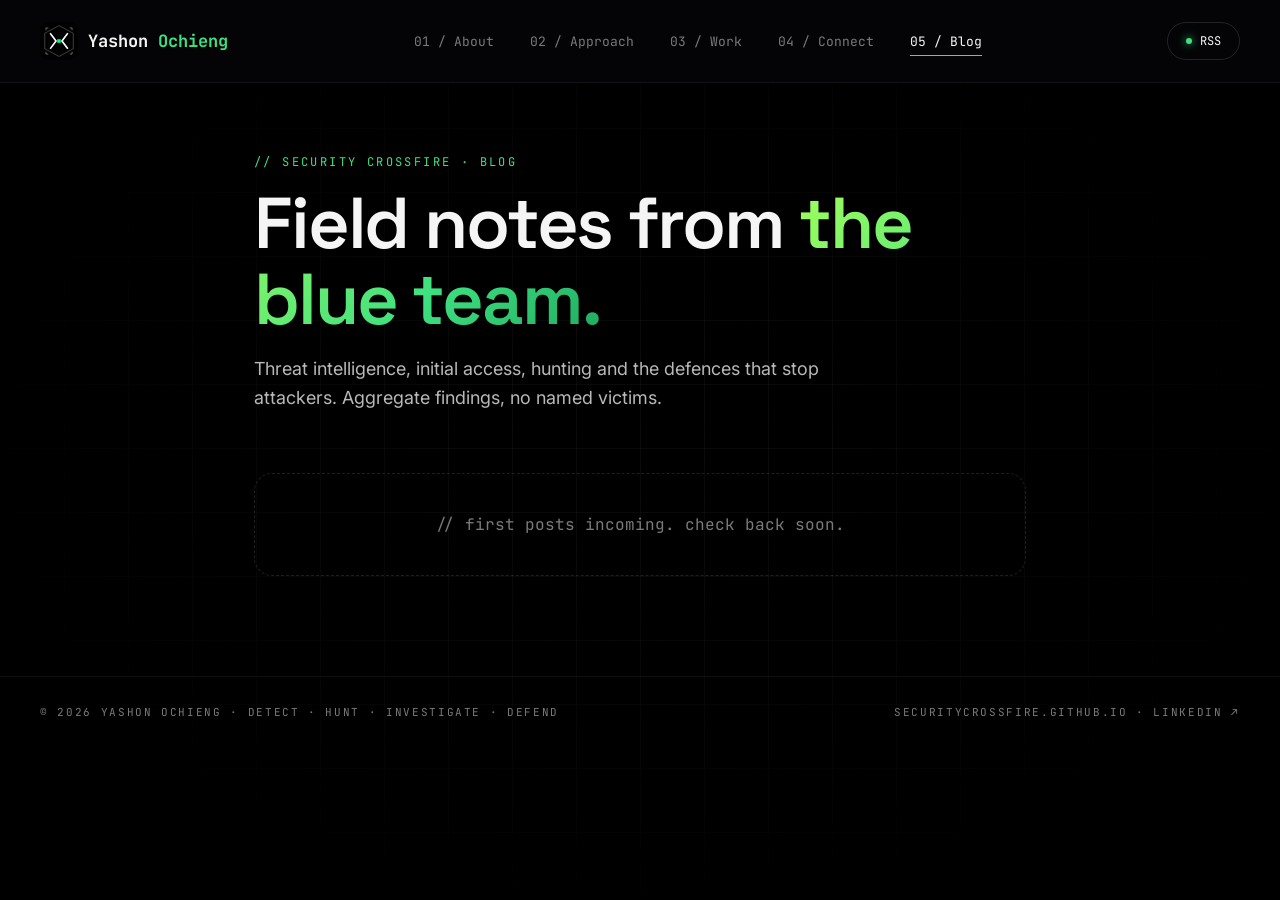
==== blog/index.html @ 3821940d "Add blog section and nav link Adds a Blog link to the nav and contact section, plus the initial /blo" ====
<!DOCTYPE html>
<html lang="en">
<head>
<meta charset="UTF-8" />
<meta name="viewport" content="width=device-width, initial-scale=1.0" />
<title>Blog | Security Crossfire Blog</title>
<meta name="description" content="Threat intelligence, threat hunting and defence notes by Yashon Ochieng." />

<link rel="canonical" href="https://securitycrossfire.github.io/blog/" />
<meta property="og:title" content="Blog" />
<meta property="og:description" content="Threat intelligence, threat hunting and defence notes by Yashon Ochieng." />
<meta property="og:type" content="website" />
<link rel="preconnect" href="https://fonts.googleapis.com">
<link rel="preconnect" href="https://fonts.gstatic.com" crossorigin>
<link href="https://fonts.googleapis.com/css2?family=Inter:wght@300;400;500;600;700;800&family=JetBrains+Mono:wght@400;500;600;700&family=Space+Grotesk:wght@400;500;600;700&display=swap" rel="stylesheet">
<link rel="icon" type="image/svg+xml" href="/blog/assets/logo-mark.svg">
<link rel="stylesheet" href="/blog/assets/blog.css">
<link rel="alternate" type="application/atom+xml" title="Security Crossfire Blog" href="/blog/feed.xml">
</head>
<body>
<div class="grid-bg"></div>
<div class="noise"></div>



<nav class="nav">
  <a href="https://securitycrossfire.github.io/" class="nav-logo">
    <img src="/blog/assets/logo-mark.svg" alt="Yashon Ochieng" style="width:38px;height:38px">
    <span class="mono" style="font-weight:700;font-size:17px">Yashon <span class="green">Ochieng</span></span>
  </a>
  <div class="nav-links">
    <a href="https://securitycrossfire.github.io/#about">01 / About</a>
    <a href="https://securitycrossfire.github.io/#stack">02 / Approach</a>
    <a href="https://securitycrossfire.github.io/#work">03 / Work</a>
    <a href="https://securitycrossfire.github.io/#contact">04 / Connect</a>
    <a href="/blog/" class="active">05 / Blog</a>
  </div>
  <a href="/blog/feed.xml" class="nav-cta"><span class="dot"></span>RSS</a>
</nav>

<main class="wrap">
<header class="blog-head">
  <span class="eyebrow mono">// security crossfire · blog</span>
  <h1>Field notes from <em>the blue team.</em></h1>
  <p>Threat intelligence, initial access, hunting and the defences that stop attackers. Aggregate findings, no named victims.</p>
</header>


<div class="empty mono">// first posts incoming. check back soon.</div>


</main>

<footer>
  <div class="foot-bottom">
    <div>© 2026 YASHON OCHIENG · DETECT · HUNT · INVESTIGATE · DEFEND</div>
    <div><a href="https://securitycrossfire.github.io/">SECURITYCROSSFIRE.GITHUB.IO</a> · <a href="https://www.linkedin.com/in/yashon-ochieng-0872361b3/" target="_blank" rel="noopener">LINKEDIN ↗</a></div>
  </div>
</footer>
</body>
</html>
---- blog/assets/blog.css ----
/* Security Crossfire blog – mirrors the palette, type and chrome of securitycrossfire.github.io */
:root{
  --bg:#000;--bg-2:#070707;--ink:#f5f5f5;--muted:#7a7a7a;--soft:#b8b8b8;
  --line:rgba(255,255,255,.06);--line-2:rgba(255,255,255,.12);
  --green:#3ee07f;--green-dim:rgba(62,224,127,.18);
  --grad-green:linear-gradient(135deg,#a4ff5c 0%,#3ee07f 60%,#1ea960 100%);
  --amber:#ffb547;
}
*{box-sizing:border-box}
html,body{margin:0;padding:0;background:var(--bg);color:var(--ink);font-family:'Inter',system-ui,sans-serif;-webkit-font-smoothing:antialiased;overflow-x:hidden}
a{color:inherit;text-decoration:none}
::selection{background:var(--green);color:#000}
.mono{font-family:'JetBrains Mono',monospace}
.green{color:var(--green)}

.noise{position:fixed;inset:0;pointer-events:none;z-index:1;opacity:.05;mix-blend-mode:overlay;
  background-image:url("data:image/svg+xml;utf8,<svg xmlns='http://www.w3.org/2000/svg' width='220' height='220'><filter id='n'><feTurbulence type='fractalNoise' baseFrequency='0.9' numOctaves='2'/></filter><rect width='100%25' height='100%25' filter='url(%23n)' opacity='0.8'/></svg>")}
.grid-bg{position:fixed;inset:0;pointer-events:none;z-index:0;
  background-image:linear-gradient(var(--line) 1px,transparent 1px),linear-gradient(90deg,var(--line) 1px,transparent 1px);
  background-size:64px 64px;mask-image:radial-gradient(ellipse at center,#000 20%,transparent 75%);opacity:.6}

/* staging */
.staging-banner{position:fixed;top:0;left:0;right:0;z-index:200;height:28px;display:flex;align-items:center;justify-content:center;
  background:var(--amber);color:#000;font:700 11px/1 'JetBrains Mono',monospace;letter-spacing:.25em}
.nav.has-banner{top:28px}
.badge-draft{display:inline-block;padding:3px 8px;border:1px solid var(--amber);color:var(--amber);border-radius:999px;font:600 10px/1.2 'JetBrains Mono',monospace;letter-spacing:.15em}

/* nav */
.nav{position:fixed;top:0;left:0;right:0;z-index:100;padding:22px 40px;display:flex;justify-content:space-between;align-items:center;backdrop-filter:blur(14px);background:rgba(7,7,10,.6);border-bottom:1px solid var(--line)}
.nav-logo{display:flex;align-items:center;gap:10px}
.nav-links{display:flex;gap:36px;font:13px 'JetBrains Mono',monospace;color:var(--muted)}
.nav-links a{position:relative;transition:color .25s}
.nav-links a:hover,.nav-links a.active{color:var(--ink)}
.nav-links a::after{content:"";position:absolute;left:0;bottom:-6px;width:0;height:1px;background:var(--green);transition:width .3s}
.nav-links a:hover::after,.nav-links a.active::after{width:100%}
.nav-cta{padding:10px 18px;border:1px solid var(--line-2);border-radius:999px;font:12px 'JetBrains Mono',monospace;display:flex;align-items:center;gap:8px;transition:all .3s}
.nav-cta:hover{background:var(--green);color:#000;border-color:var(--green)}
.nav-cta .dot{width:6px;height:6px;border-radius:50%;background:var(--green);box-shadow:0 0 8px var(--green)}
@media(max-width:768px){.nav{padding:16px 20px}.nav-links{display:none}}

/* layout */
.wrap{position:relative;z-index:2;max-width:820px;margin:0 auto;padding:150px 24px 100px}
.eyebrow{font-size:12px;letter-spacing:.2em;color:var(--green);text-transform:uppercase}
.blog-head h1,.post-head h1{font-family:'Space Grotesk',sans-serif;font-weight:600;letter-spacing:-.03em;line-height:1.05;margin:16px 0}
.blog-head h1{font-size:clamp(40px,7vw,72px)}
.blog-head h1 em,.prose h2 em{font-style:normal;background:var(--grad-green);-webkit-background-clip:text;background-clip:text;color:transparent}
.blog-head p{color:var(--soft);font-size:18px;line-height:1.6;max-width:620px}

.post-list{list-style:none;padding:0;margin:60px 0 0;display:grid;gap:18px}
.post-card{display:block;padding:28px;border:1px solid var(--line-2);border-radius:18px;background:rgba(10,10,10,.7);transition:border-color .3s,transform .3s}
.post-card:hover{border-color:var(--green);transform:translateY(-2px)}
.post-card h2{font:600 26px/1.2 'Space Grotesk',sans-serif;margin:10px 0 8px;letter-spacing:-.02em}
.post-card p{color:var(--soft);margin:0 0 14px;line-height:1.6}
.post-card .read{font-size:12px;color:var(--green)}
.meta{display:flex;flex-wrap:wrap;gap:10px;align-items:center;font-size:12px;color:var(--muted);letter-spacing:.05em}
.empty{margin-top:60px;padding:40px;border:1px dashed var(--line-2);border-radius:18px;color:var(--muted);text-align:center}

/* post */
.back{font-size:12px;color:var(--muted)}
.back:hover{color:var(--green)}
.post-head{margin:28px 0 40px;padding-bottom:32px;border-bottom:1px solid var(--line-2)}
.post-head h1{font-size:clamp(34px,5.5vw,56px)}
.lede{font-size:19px;color:var(--soft);line-height:1.6;margin:0}
.tags{display:flex;flex-wrap:wrap;gap:8px;margin-top:18px}
.tag{font:12px 'JetBrains Mono',monospace;color:var(--green);background:var(--green-dim);padding:4px 10px;border-radius:999px}

.prose{font-size:17px;line-height:1.8;color:#e4e4e4}
.prose h2{font:600 30px/1.2 'Space Grotesk',sans-serif;letter-spacing:-.02em;margin:56px 0 16px;color:var(--ink)}
.prose h3{font:600 22px/1.3 'Space Grotesk',sans-serif;margin:40px 0 12px}
.prose a{color:var(--green);border-bottom:1px solid var(--green-dim)}
.prose a:hover{border-color:var(--green)}
.prose strong{color:#fff}
.prose blockquote{margin:28px 0;padding:6px 22px;border-left:2px solid var(--green);color:var(--soft)}
.prose code{font:14px 'JetBrains Mono',monospace;background:#111;border:1px solid var(--line-2);border-radius:6px;padding:2px 6px}
.prose pre{background:#0a0a0a;border:1px solid var(--line-2);border-radius:14px;padding:20px;overflow-x:auto}
.prose pre code{background:none;border:0;padding:0;font-size:13.5px;line-height:1.7}
.prose table{width:100%;border-collapse:collapse;margin:28px 0;font-size:15px;display:block;overflow-x:auto}
.prose th,.prose td{padding:10px 14px;border-bottom:1px solid var(--line-2);text-align:left}
.prose th{font:600 12px 'JetBrains Mono',monospace;letter-spacing:.1em;text-transform:uppercase;color:var(--muted)}
.prose img{max-width:100%;border-radius:14px;border:1px solid var(--line-2)}
.prose hr{border:0;border-top:1px solid var(--line-2);margin:48px 0}

/* footer */
footer{position:relative;z-index:2;border-top:1px solid var(--line);padding:28px 40px}
.foot-bottom{display:flex;flex-wrap:wrap;gap:12px;justify-content:space-between;font:11px 'JetBrains Mono',monospace;letter-spacing:.15em;color:var(--muted)}
.foot-bottom a:hover{color:var(--green)}
@media(max-width:768px){.wrap{padding-top:120px}footer{padding:24px 20px}}
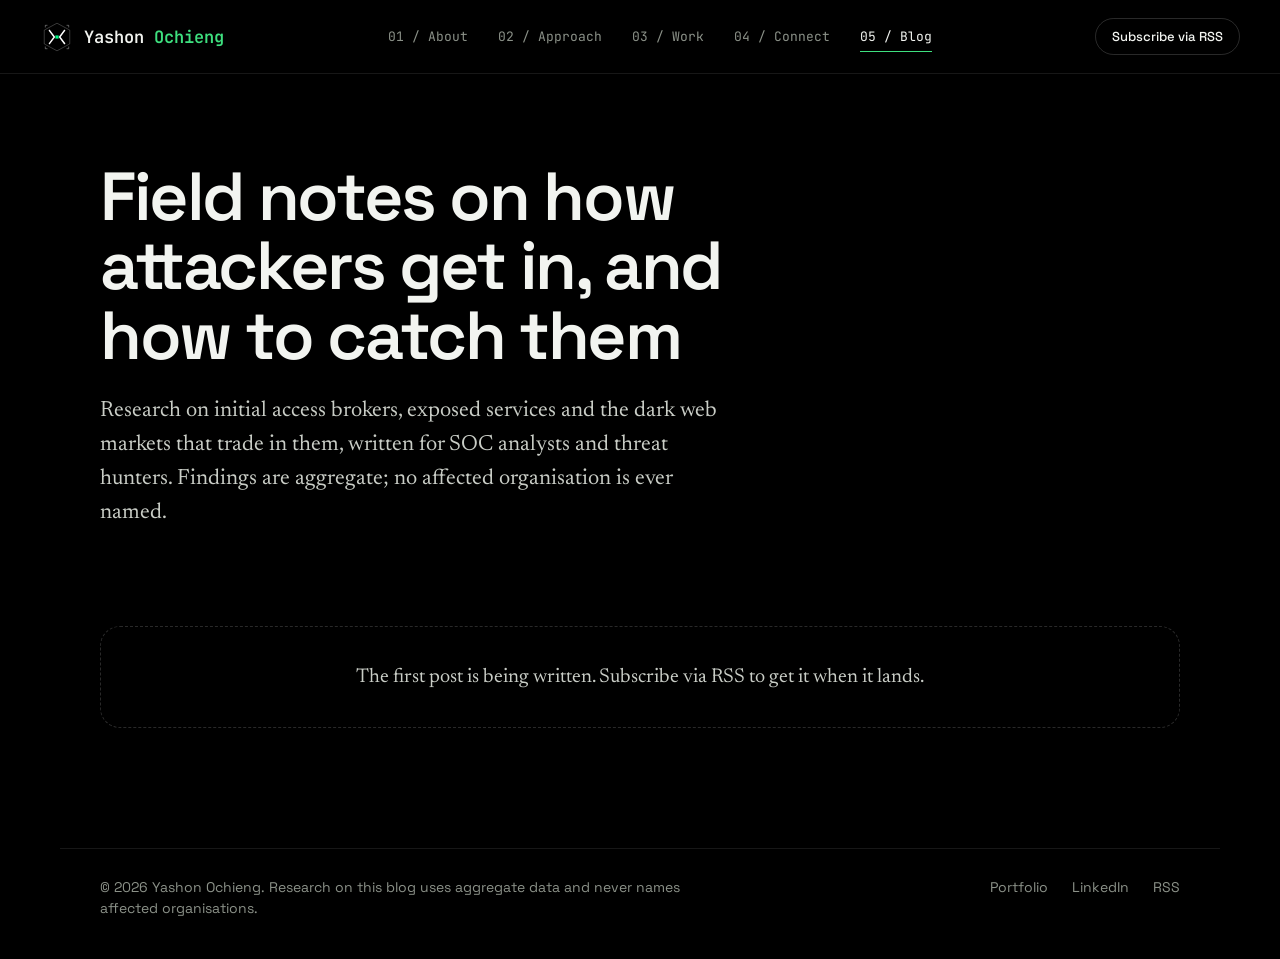
==== commit 8825394a: "Update /blog to redesigned layout Co-Authored-By: Claude Opus 5.5 <noreply@anthropic.com> Claude-Ses" ====
--- a/blog/index.html
+++ b/blog/index.html
@@ -3,59 +3,56 @@
 <head>
 <meta charset="UTF-8" />
 <meta name="viewport" content="width=device-width, initial-scale=1.0" />
-<title>Blog | Security Crossfire Blog</title>
-<meta name="description" content="Threat intelligence, threat hunting and defence notes by Yashon Ochieng." />
+<title>Security Crossfire</title>
+<meta name="description" content="Field notes on initial access, threat intelligence and detection by Yashon Ochieng." />
 
 <link rel="canonical" href="https://securitycrossfire.github.io/blog/" />
-<meta property="og:title" content="Blog" />
-<meta property="og:description" content="Threat intelligence, threat hunting and defence notes by Yashon Ochieng." />
+<meta property="og:site_name" content="Security Crossfire" />
+<meta property="og:title" content="Field notes on initial access and threat intelligence" />
+<meta property="og:description" content="Field notes on initial access, threat intelligence and detection by Yashon Ochieng." />
 <meta property="og:type" content="website" />
-<link rel="preconnect" href="https://fonts.googleapis.com">
-<link rel="preconnect" href="https://fonts.gstatic.com" crossorigin>
-<link href="https://fonts.googleapis.com/css2?family=Inter:wght@300;400;500;600;700;800&family=JetBrains+Mono:wght@400;500;600;700&family=Space+Grotesk:wght@400;500;600;700&display=swap" rel="stylesheet">
+<meta name="theme-color" content="#000000" />
+<link rel="preload" href="/blog/assets/fonts/newsreader-latin-opsz-normal.woff2" as="font" type="font/woff2" crossorigin>
+<link rel="preload" href="/blog/assets/fonts/space-grotesk-latin-wght-normal.woff2" as="font" type="font/woff2" crossorigin>
 <link rel="icon" type="image/svg+xml" href="/blog/assets/logo-mark.svg">
 <link rel="stylesheet" href="/blog/assets/blog.css">
-<link rel="alternate" type="application/atom+xml" title="Security Crossfire Blog" href="/blog/feed.xml">
+<link rel="alternate" type="application/atom+xml" title="Security Crossfire" href="/blog/feed.xml">
+<script src="/blog/assets/blog.js" defer></script>
 </head>
-<body>
-<div class="grid-bg"></div>
-<div class="noise"></div>
+<body class="is-index">
+<a class="skip" href="#main">Skip to content</a>
 
 
-
-<nav class="nav">
+<header class="nav">
   <a href="https://securitycrossfire.github.io/" class="nav-logo">
-    <img src="/blog/assets/logo-mark.svg" alt="Yashon Ochieng" style="width:38px;height:38px">
-    <span class="mono" style="font-weight:700;font-size:17px">Yashon <span class="green">Ochieng</span></span>
+    <img src="/blog/assets/logo-mark.svg" alt="" width="34" height="34">
+    <span>Yashon <span class="green">Ochieng</span></span>
   </a>
-  <div class="nav-links">
+  <nav class="nav-links" aria-label="Site">
     <a href="https://securitycrossfire.github.io/#about">01 / About</a>
     <a href="https://securitycrossfire.github.io/#stack">02 / Approach</a>
     <a href="https://securitycrossfire.github.io/#work">03 / Work</a>
     <a href="https://securitycrossfire.github.io/#contact">04 / Connect</a>
-    <a href="/blog/" class="active">05 / Blog</a>
-  </div>
-  <a href="/blog/feed.xml" class="nav-cta"><span class="dot"></span>RSS</a>
-</nav>
-
-<main class="wrap">
-<header class="blog-head">
-  <span class="eyebrow mono">// security crossfire · blog</span>
-  <h1>Field notes from <em>the blue team.</em></h1>
-  <p>Threat intelligence, initial access, hunting and the defences that stop attackers. Aggregate findings, no named victims.</p>
+    <a href="/blog/" aria-current="page">05 / Blog</a>
+  </nav>
+  <a href="/blog/feed.xml" class="nav-cta">Subscribe via RSS</a>
 </header>
 
+<main id="main">
+<section class="intro">
+  <h1>Field notes on how attackers get in, and how to catch them</h1>
+  <p>Research on initial access brokers, exposed services and the dark web markets that trade in them, written for SOC analysts and threat hunters. Findings are aggregate; no affected organisation is ever named.</p>
+</section>
 
-<div class="empty mono">// first posts incoming. check back soon.</div>
+
+<p class="empty">The first post is being written. Subscribe via RSS to get it when it lands.</p>
 
 
 </main>
 
-<footer>
-  <div class="foot-bottom">
-    <div>© 2026 YASHON OCHIENG · DETECT · HUNT · INVESTIGATE · DEFEND</div>
-    <div><a href="https://securitycrossfire.github.io/">SECURITYCROSSFIRE.GITHUB.IO</a> · <a href="https://www.linkedin.com/in/yashon-ochieng-0872361b3/" target="_blank" rel="noopener">LINKEDIN ↗</a></div>
-  </div>
+<footer class="foot">
+  <p>© 2026 Yashon Ochieng. Research on this blog uses aggregate data and never names affected organisations.</p>
+  <p><a href="https://securitycrossfire.github.io/">Portfolio</a> <a href="https://www.linkedin.com/in/yashon-ochieng-0872361b3/" rel="noopener">LinkedIn</a> <a href="/blog/feed.xml">RSS</a></p>
 </footer>
 </body>
 </html>
--- a/blog/assets/blog.css
+++ b/blog/assets/blog.css
@@ -1,87 +1,270 @@
-/* Security Crossfire blog – mirrors the palette, type and chrome of securitycrossfire.github.io */
+/* Security Crossfire blog
+   Brand from securitycrossfire.github.io (black ground, #3ee07f, Space Grotesk, JetBrains Mono)
+   plus a reading layer: Newsreader serif for long-form text, intel-report post headers. */
+
+/* Self-hosted fonts (SIL Open Font License): no third-party requests */
+@font-face{font-family:'Space Grotesk';src:url(fonts/space-grotesk-latin-wght-normal.woff2) format('woff2');font-weight:300 700;font-display:swap}
+@font-face{font-family:'Newsreader';src:url(fonts/newsreader-latin-opsz-normal.woff2) format('woff2');font-weight:200 800;font-style:normal;font-display:swap}
+@font-face{font-family:'Newsreader';src:url(fonts/newsreader-latin-opsz-italic.woff2) format('woff2');font-weight:200 800;font-style:italic;font-display:swap}
+@font-face{font-family:'JetBrains Mono';src:url(fonts/jetbrains-mono-latin-400-normal.woff2) format('woff2');font-weight:400 500;font-display:swap}
+@font-face{font-family:'JetBrains Mono';src:url(fonts/jetbrains-mono-latin-600-normal.woff2) format('woff2');font-weight:600 700;font-display:swap}
+
 :root{
-  --bg:#000;--bg-2:#070707;--ink:#f5f5f5;--muted:#7a7a7a;--soft:#b8b8b8;
-  --line:rgba(255,255,255,.06);--line-2:rgba(255,255,255,.12);
-  --green:#3ee07f;--green-dim:rgba(62,224,127,.18);
-  --grad-green:linear-gradient(135deg,#a4ff5c 0%,#3ee07f 60%,#1ea960 100%);
-  --amber:#ffb547;
+  --bg:#000;
+  --panel:#0b0e0c;
+  --panel-2:#111512;
+  --line:rgba(255,255,255,.09);
+  --line-2:rgba(255,255,255,.16);
+  --ink:#f2f4f0;
+  --body:#c9cdc6;
+  --muted:#8b9188;
+  --green:#3ee07f;
+  --cat:var(--green);
+
+  --display:'Space Grotesk',system-ui,sans-serif;
+  --serif:'Newsreader',Georgia,serif;
+  --mono:'JetBrains Mono',ui-monospace,monospace;
+
+  --wrap:1160px;
+  --measure:680px;
+  --gutter:clamp(20px,4vw,40px);
 }
+
 *{box-sizing:border-box}
-html,body{margin:0;padding:0;background:var(--bg);color:var(--ink);font-family:'Inter',system-ui,sans-serif;-webkit-font-smoothing:antialiased;overflow-x:hidden}
+html{color-scheme:dark;scroll-padding-top:96px;-webkit-text-size-adjust:100%}
+body{margin:0;background:var(--bg);color:var(--body);font:400 16px/1.5 var(--display);-webkit-font-smoothing:antialiased;overflow-x:hidden}
 a{color:inherit;text-decoration:none}
+img,svg{display:block;max-width:100%}
+a,button{touch-action:manipulation;-webkit-tap-highlight-color:transparent}
 ::selection{background:var(--green);color:#000}
-.mono{font-family:'JetBrains Mono',monospace}
+:focus-visible{outline:2px solid var(--green);outline-offset:3px;border-radius:4px}
 .green{color:var(--green)}
-
-.noise{position:fixed;inset:0;pointer-events:none;z-index:1;opacity:.05;mix-blend-mode:overlay;
-  background-image:url("data:image/svg+xml;utf8,<svg xmlns='http://www.w3.org/2000/svg' width='220' height='220'><filter id='n'><feTurbulence type='fractalNoise' baseFrequency='0.9' numOctaves='2'/></filter><rect width='100%25' height='100%25' filter='url(%23n)' opacity='0.8'/></svg>")}
-.grid-bg{position:fixed;inset:0;pointer-events:none;z-index:0;
-  background-image:linear-gradient(var(--line) 1px,transparent 1px),linear-gradient(90deg,var(--line) 1px,transparent 1px);
-  background-size:64px 64px;mask-image:radial-gradient(ellipse at center,#000 20%,transparent 75%);opacity:.6}
-
-/* staging */
-.staging-banner{position:fixed;top:0;left:0;right:0;z-index:200;height:28px;display:flex;align-items:center;justify-content:center;
-  background:var(--amber);color:#000;font:700 11px/1 'JetBrains Mono',monospace;letter-spacing:.25em}
-.nav.has-banner{top:28px}
-.badge-draft{display:inline-block;padding:3px 8px;border:1px solid var(--amber);color:var(--amber);border-radius:999px;font:600 10px/1.2 'JetBrains Mono',monospace;letter-spacing:.15em}
-
-/* nav */
-.nav{position:fixed;top:0;left:0;right:0;z-index:100;padding:22px 40px;display:flex;justify-content:space-between;align-items:center;backdrop-filter:blur(14px);background:rgba(7,7,10,.6);border-bottom:1px solid var(--line)}
-.nav-logo{display:flex;align-items:center;gap:10px}
-.nav-links{display:flex;gap:36px;font:13px 'JetBrains Mono',monospace;color:var(--muted)}
-.nav-links a{position:relative;transition:color .25s}
-.nav-links a:hover,.nav-links a.active{color:var(--ink)}
-.nav-links a::after{content:"";position:absolute;left:0;bottom:-6px;width:0;height:1px;background:var(--green);transition:width .3s}
-.nav-links a:hover::after,.nav-links a.active::after{width:100%}
-.nav-cta{padding:10px 18px;border:1px solid var(--line-2);border-radius:999px;font:12px 'JetBrains Mono',monospace;display:flex;align-items:center;gap:8px;transition:all .3s}
-.nav-cta:hover{background:var(--green);color:#000;border-color:var(--green)}
-.nav-cta .dot{width:6px;height:6px;border-radius:50%;background:var(--green);box-shadow:0 0 8px var(--green)}
-@media(max-width:768px){.nav{padding:16px 20px}.nav-links{display:none}}
-
-/* layout */
-.wrap{position:relative;z-index:2;max-width:820px;margin:0 auto;padding:150px 24px 100px}
-.eyebrow{font-size:12px;letter-spacing:.2em;color:var(--green);text-transform:uppercase}
-.blog-head h1,.post-head h1{font-family:'Space Grotesk',sans-serif;font-weight:600;letter-spacing:-.03em;line-height:1.05;margin:16px 0}
-.blog-head h1{font-size:clamp(40px,7vw,72px)}
-.blog-head h1 em,.prose h2 em{font-style:normal;background:var(--grad-green);-webkit-background-clip:text;background-clip:text;color:transparent}
-.blog-head p{color:var(--soft);font-size:18px;line-height:1.6;max-width:620px}
-
-.post-list{list-style:none;padding:0;margin:60px 0 0;display:grid;gap:18px}
-.post-card{display:block;padding:28px;border:1px solid var(--line-2);border-radius:18px;background:rgba(10,10,10,.7);transition:border-color .3s,transform .3s}
-.post-card:hover{border-color:var(--green);transform:translateY(-2px)}
-.post-card h2{font:600 26px/1.2 'Space Grotesk',sans-serif;margin:10px 0 8px;letter-spacing:-.02em}
-.post-card p{color:var(--soft);margin:0 0 14px;line-height:1.6}
-.post-card .read{font-size:12px;color:var(--green)}
-.meta{display:flex;flex-wrap:wrap;gap:10px;align-items:center;font-size:12px;color:var(--muted);letter-spacing:.05em}
-.empty{margin-top:60px;padding:40px;border:1px dashed var(--line-2);border-radius:18px;color:var(--muted);text-align:center}
-
-/* post */
-.back{font-size:12px;color:var(--muted)}
-.back:hover{color:var(--green)}
-.post-head{margin:28px 0 40px;padding-bottom:32px;border-bottom:1px solid var(--line-2)}
-.post-head h1{font-size:clamp(34px,5.5vw,56px)}
-.lede{font-size:19px;color:var(--soft);line-height:1.6;margin:0}
-.tags{display:flex;flex-wrap:wrap;gap:8px;margin-top:18px}
-.tag{font:12px 'JetBrains Mono',monospace;color:var(--green);background:var(--green-dim);padding:4px 10px;border-radius:999px}
-
-.prose{font-size:17px;line-height:1.8;color:#e4e4e4}
-.prose h2{font:600 30px/1.2 'Space Grotesk',sans-serif;letter-spacing:-.02em;margin:56px 0 16px;color:var(--ink)}
-.prose h3{font:600 22px/1.3 'Space Grotesk',sans-serif;margin:40px 0 12px}
-.prose a{color:var(--green);border-bottom:1px solid var(--green-dim)}
-.prose a:hover{border-color:var(--green)}
-.prose strong{color:#fff}
-.prose blockquote{margin:28px 0;padding:6px 22px;border-left:2px solid var(--green);color:var(--soft)}
-.prose code{font:14px 'JetBrains Mono',monospace;background:#111;border:1px solid var(--line-2);border-radius:6px;padding:2px 6px}
-.prose pre{background:#0a0a0a;border:1px solid var(--line-2);border-radius:14px;padding:20px;overflow-x:auto}
-.prose pre code{background:none;border:0;padding:0;font-size:13.5px;line-height:1.7}
-.prose table{width:100%;border-collapse:collapse;margin:28px 0;font-size:15px;display:block;overflow-x:auto}
-.prose th,.prose td{padding:10px 14px;border-bottom:1px solid var(--line-2);text-align:left}
-.prose th{font:600 12px 'JetBrains Mono',monospace;letter-spacing:.1em;text-transform:uppercase;color:var(--muted)}
-.prose img{max-width:100%;border-radius:14px;border:1px solid var(--line-2)}
-.prose hr{border:0;border-top:1px solid var(--line-2);margin:48px 0}
-
-/* footer */
-footer{position:relative;z-index:2;border-top:1px solid var(--line);padding:28px 40px}
-.foot-bottom{display:flex;flex-wrap:wrap;gap:12px;justify-content:space-between;font:11px 'JetBrains Mono',monospace;letter-spacing:.15em;color:var(--muted)}
-.foot-bottom a:hover{color:var(--green)}
-@media(max-width:768px){.wrap{padding-top:120px}footer{padding:24px 20px}}
+.swatch{display:inline-block;width:9px;height:9px;border-radius:2px;background:var(--cat);margin-right:8px;flex:none}
+
+.skip{position:absolute;left:12px;top:-60px;z-index:300;background:var(--green);color:#000;padding:10px 14px;border-radius:6px;font-weight:600}
+.skip:focus{top:12px}
+
+/* ---------- staging ---------- */
+.staging-banner{position:relative;z-index:120;padding:8px var(--gutter);text-align:center;font:600 13px/1.3 var(--display);color:#000;
+  background:repeating-linear-gradient(135deg,#ffd23f 0 18px,#f5c400 18px 36px)}
+.badge-draft{display:inline-block;vertical-align:middle;padding:2px 8px;margin-left:6px;border:1px solid #ffd23f;color:#ffd23f;border-radius:999px;font:600 11px/1.4 var(--display);letter-spacing:.02em}
+
+/* ---------- nav (mirrors main site) ---------- */
+.nav{position:sticky;top:0;z-index:100;display:flex;justify-content:space-between;align-items:center;gap:24px;padding:18px var(--gutter);
+  background:rgba(0,0,0,.78);backdrop-filter:blur(14px);-webkit-backdrop-filter:blur(14px);border-bottom:1px solid var(--line)}
+.nav-logo{display:flex;align-items:center;gap:10px;font:700 17px var(--mono);color:var(--ink)}
+.nav-links{display:flex;gap:30px;font:13px var(--mono);color:var(--muted)}
+.nav-links a{padding:6px 0;border-bottom:1px solid transparent;transition:color .2s,border-color .2s}
+.nav-links a:hover{color:var(--ink)}
+.nav-links a[aria-current]{color:var(--ink);border-color:var(--green)}
+.nav-cta{padding:9px 16px;border:1px solid var(--line-2);border-radius:999px;font:500 13px var(--display);color:var(--ink);transition:background .2s,color .2s,border-color .2s}
+.nav-cta:hover{background:var(--green);border-color:var(--green);color:#000}
+@media(max-width:900px){.nav-links{display:none}}
+@media(max-width:420px){.nav-cta{display:none}}
+
+main{max-width:var(--wrap);margin:0 auto;padding:0 var(--gutter)}
+
+/* ---------- index ---------- */
+.intro{padding:88px 0 56px;max-width:860px}
+.intro h1{font:600 clamp(38px,6.2vw,68px)/1.02 var(--display);letter-spacing:-.035em;color:var(--ink);margin:0 0 24px;text-wrap:balance}
+.intro p{font:400 clamp(19px,2vw,22px)/1.55 var(--serif);color:var(--body);margin:0;max-width:640px}
+
+.featured{display:grid;grid-template-columns:1.05fr 1fr;border:1px solid var(--line-2);border-radius:20px;overflow:hidden;background:var(--panel);transition:border-color .25s}
+.featured:hover{border-color:var(--cat)}
+.featured-art{position:relative;min-height:340px;background:radial-gradient(120% 90% at 0% 100%,color-mix(in srgb,var(--cat) 16%,transparent),transparent 60%),#050605;border-right:1px solid var(--line)}
+.featured-art svg{position:absolute;inset:28px;width:calc(100% - 56px);height:calc(100% - 56px)}
+.featured-text{padding:44px 44px 40px;display:flex;flex-direction:column;justify-content:flex-end}
+.featured .kicker{display:flex;align-items:center;flex-wrap:wrap;font:500 14px var(--display);color:var(--cat);margin:0 0 16px}
+.featured h2{font:600 clamp(28px,3.4vw,40px)/1.08 var(--display);letter-spacing:-.025em;color:var(--ink);margin:0 0 16px;text-wrap:balance}
+.featured p{font:400 19px/1.55 var(--serif);margin:0 0 20px}
+.featured .meta{font:400 14px var(--display);color:var(--muted);margin:0}
+@media(max-width:820px){.featured{grid-template-columns:1fr}.featured-art{min-height:180px;border-right:0;border-bottom:1px solid var(--line)}.featured-text{padding:28px 24px}}
+
+.archive{padding:88px 0 40px}
+.archive-head{display:flex;justify-content:space-between;align-items:flex-end;gap:20px;flex-wrap:wrap;padding-bottom:20px;border-bottom:1px solid var(--line-2)}
+.archive-head h2{font:600 28px var(--display);letter-spacing:-.02em;color:var(--ink);margin:0}
+.filters{display:flex;flex-wrap:wrap;gap:8px}
+.filters button{display:inline-flex;align-items:center;min-height:36px;padding:0 14px;border:1px solid var(--line-2);border-radius:999px;background:transparent;color:var(--muted);font:500 13px var(--display);cursor:pointer;transition:color .2s,border-color .2s,background .2s}
+.filters button:hover{color:var(--ink)}
+.filters button[aria-pressed="true"]{color:#000;background:var(--ink);border-color:var(--ink)}
+.filters button[aria-pressed="true"] .swatch{outline:1px solid #000}
+.rows{list-style:none;margin:0;padding:0}
+.rows li[hidden]{display:none}
+.row{display:grid;grid-template-columns:120px 1fr 190px;gap:28px;align-items:baseline;padding:26px 0;border-bottom:1px solid var(--line);transition:background .2s}
+.row time{font:500 14px var(--display);color:var(--muted);font-variant-numeric:tabular-nums}
+.row-title{display:block;font:600 22px/1.25 var(--display);letter-spacing:-.015em;color:var(--ink);transition:color .2s}
+.row-desc{display:block;margin-top:6px;font:400 18px/1.5 var(--serif);color:var(--body)}
+.row-cat{display:flex;align-items:center;justify-content:flex-end;font:500 14px var(--display);color:var(--muted)}
+.row:hover .row-title{color:var(--cat)}
+@media(max-width:820px){.row{grid-template-columns:1fr;gap:6px}.row-cat{justify-content:flex-start;order:-1}.row time{order:3}}
+.empty{margin:40px 0 120px;padding:40px;border:1px dashed var(--line-2);border-radius:20px;font:400 20px var(--serif);text-align:center}
+
+/* ---------- post ---------- */
+.progress{position:fixed;top:0;left:0;right:0;height:3px;z-index:150;pointer-events:none}
+.progress span{display:block;height:100%;width:100%;background:var(--green);transform-origin:0 50%;transform:scaleX(0)}
+
+.brief{max-width:900px;padding:56px 0 40px}
+.brief-top{display:flex;justify-content:space-between;align-items:center;gap:16px;margin-bottom:48px}
+.back{font:500 14px var(--display);color:var(--muted);padding:8px 0}
+.back::before{content:"";display:inline-block;width:7px;height:7px;border-left:1.5px solid currentColor;border-bottom:1.5px solid currentColor;transform:rotate(45deg);margin-right:10px;vertical-align:1px}
+.back:hover{color:var(--ink)}
+
+/* TLP marking per FIRST TLP 2.0: coloured text on black */
+.tlp{font:600 13px/1 var(--mono);padding:7px 10px;border-radius:4px;background:#000;border:1px solid currentColor;letter-spacing:.04em}
+.tlp-clear{color:#fff}.tlp-green{color:#33ff00}.tlp-amber{color:#ffc000}.tlp-red{color:#ff2b2b}
+
+.brief-cat{display:flex;align-items:center;flex-wrap:wrap;font:500 15px var(--display);color:var(--cat);margin:0 0 18px}
+.brief h1{font:600 clamp(36px,5.6vw,62px)/1.04 var(--display);letter-spacing:-.035em;color:var(--ink);margin:0 0 22px;text-wrap:balance}
+.lede{font:400 clamp(20px,2.2vw,24px)/1.5 var(--serif);color:var(--body);margin:0;max-width:720px}
+
+.brief-meta{display:grid;grid-template-columns:repeat(auto-fit,minmax(150px,1fr));margin:40px 0 0;border-top:1px solid var(--line-2);border-bottom:1px solid var(--line-2)}
+.brief-meta div{padding:16px 20px 16px 0}
+.brief-meta div+div{padding-left:20px;border-left:1px solid var(--line)}
+.brief-meta dt{font:500 13px var(--display);color:var(--muted);margin-bottom:4px}
+.brief-meta dd{margin:0;font:500 16px var(--display);color:var(--ink);display:flex;align-items:center;gap:8px}
+.bars{display:inline-flex;gap:3px;align-items:flex-end}
+.bars i{width:5px;border-radius:1px;background:var(--line-2)}
+.bars i:nth-child(1){height:8px}.bars i:nth-child(2){height:12px}.bars i:nth-child(3){height:16px}
+.conf-low .bars i:nth-child(-n+1),.conf-moderate .bars i:nth-child(-n+2),.conf-high .bars i{background:var(--cat)}
+
+.attack{display:flex;flex-wrap:wrap;align-items:center;gap:8px;margin-top:20px}
+.attack-label{font:500 13px var(--display);color:var(--muted);margin-right:4px}
+.technique{font:500 13px var(--mono);color:var(--ink);padding:5px 10px;border:1px solid var(--line-2);border-radius:6px;transition:border-color .2s,color .2s}
+.technique:hover{border-color:var(--cat);color:var(--cat)}
+
+.judgements{max-width:900px;margin:8px 0 56px;padding:28px 32px;background:var(--panel);border:1px solid var(--line-2);border-left:3px solid var(--cat);border-radius:4px 14px 14px 4px}
+.judgements h2{font:600 15px var(--display);color:var(--cat);margin:0 0 14px;letter-spacing:0}
+.judgements ol{margin:0;padding:0;list-style:none;counter-reset:kj;display:grid;gap:14px}
+.judgements li{counter-increment:kj;display:grid;grid-template-columns:44px 1fr;font:400 19px/1.55 var(--serif);color:var(--ink)}
+.judgements li::before{content:"KJ" counter(kj);font:600 13px/2.1 var(--mono);color:var(--muted)}
+
+.post-body{display:grid;grid-template-columns:minmax(0,var(--measure)) 220px;justify-content:space-between;gap:72px}
+.toc{grid-column:2;grid-row:1;position:sticky;top:96px;align-self:start;max-height:calc(100vh - 120px);overflow:auto;padding-left:20px;border-left:1px solid var(--line)}
+.toc-title{font:600 14px var(--display);color:var(--ink);margin:0 0 12px}
+.toc ol{list-style:none;margin:0;padding:0;display:grid;gap:2px}
+.toc a{display:block;padding:6px 0;font:400 14px/1.4 var(--display);color:var(--muted);transition:color .2s}
+.toc .lvl-3 a{padding-left:14px;font-size:13px}
+.toc a:hover{color:var(--ink)}
+.toc a[aria-current]{color:var(--green)}
+.prose{grid-column:1;grid-row:1;min-width:0}
+@media(max-width:1020px){.post-body{grid-template-columns:minmax(0,1fr);gap:0}.toc{display:none}.prose{max-width:var(--measure)}}
+
+/* ---------- prose ---------- */
+.prose{font:400 20px/1.72 var(--serif);color:var(--body)}
+.prose>*:first-child{margin-top:0}
+.prose p,.prose ul,.prose ol{margin:0 0 1.15em}
+.prose li{margin:.35em 0}
+.prose li::marker{color:var(--muted)}
+.prose h2{font:600 30px/1.2 var(--display);letter-spacing:-.02em;color:var(--ink);margin:2.2em 0 .6em}
+.prose h3{font:600 22px/1.3 var(--display);letter-spacing:-.01em;color:var(--ink);margin:1.8em 0 .5em}
+.prose a{color:var(--ink);text-decoration:underline;text-decoration-color:var(--green);text-underline-offset:3px;text-decoration-thickness:1.5px}
+.prose a:hover{color:var(--green)}
+.prose strong{color:var(--ink);font-weight:500}
+.prose em{font-style:italic}
+.prose blockquote{margin:1.6em 0;padding:0 0 0 24px;border-left:2px solid var(--green);font-style:italic;color:var(--ink)}
+.prose hr{border:0;border-top:1px solid var(--line-2);margin:3em 0}
+.prose img{border-radius:12px;border:1px solid var(--line-2);margin:1.6em 0}
+.prose figure{margin:2em 0}
+.prose figcaption{font:400 14px/1.5 var(--display);color:var(--muted);margin-top:10px}
+
+.prose :not(pre)>code{font:500 .8em var(--mono);color:var(--ink);background:var(--panel-2);border:1px solid var(--line);border-radius:5px;padding:.12em .4em}
+.code{position:relative;margin:1.8em 0}
+.code pre{margin:0 !important}
+.prose pre{position:relative;margin:1.8em 0;padding:52px 24px 22px;background:#070908;border:1px solid var(--line-2);border-radius:12px;overflow-x:auto;font:400 14.5px/1.7 var(--mono);color:#dfe4dc;tab-size:2}
+.prose pre code{font:inherit}
+.token.comment,.token.prolog{color:#6f776c;font-style:italic}
+.token.keyword,.token.operator,.token.important{color:#ff8a5c}
+.token.string,.token.char,.token.attr-value{color:#3ee07f}
+.token.number,.token.boolean,.token.constant{color:#ffd23f}
+.token.function,.token.class-name{color:#6fc7ff}
+.token.punctuation{color:#8b9188}
+.token.variable,.token.property{color:#f2f4f0}
+
+.prose table{width:100%;border-collapse:collapse;font:400 15px/1.5 var(--display);margin:0}
+.prose th{text-align:left;font:600 13px var(--display);color:var(--muted);padding:10px 14px;border-bottom:1px solid var(--line-2)}
+.prose td{padding:11px 14px;border-bottom:1px solid var(--line);color:var(--ink);vertical-align:top}
+.table-wrap,.prose>table{display:block;overflow-x:auto;margin:1.8em 0}
+
+/* copy buttons (added by blog.js) */
+.copy{position:absolute;top:10px;right:10px;min-height:32px;padding:0 12px;border:1px solid var(--line-2);border-radius:8px;background:#0b0e0c;color:var(--muted);font:500 12px var(--display);cursor:pointer;transition:color .2s,border-color .2s}
+.copy:hover{color:var(--ink);border-color:var(--ink)}
+.copy[data-done]{color:var(--green);border-color:var(--green)}
+
+/* callouts */
+.callout{margin:2em 0;padding:20px 24px;border-radius:12px;background:var(--panel);border:1px solid var(--line-2);--c:var(--muted);border-top:3px solid var(--c)}
+.callout-label{font:600 14px var(--display);color:var(--c);margin:0 0 8px !important}
+.callout p:last-child,.callout ul:last-child{margin-bottom:0}
+.callout{font-size:18px;line-height:1.65}
+.callout-finding{--c:#3ee07f}
+.callout-detection{--c:#6fc7ff}
+.callout-warning{--c:#ffc000}
+.callout-tldr{--c:#f2f4f0}
+
+/* stats */
+.stats{display:flex;flex-wrap:wrap;gap:1px;margin:2em 0;background:var(--line-2);border:1px solid var(--line-2);border-radius:14px;overflow:hidden}
+.stat{flex:1 1 170px;background:var(--panel);padding:22px 22px 20px;display:flex;flex-direction:column;gap:8px}
+.stat-value{font:600 40px/1 var(--display);letter-spacing:-.03em;color:var(--ink);font-variant-numeric:tabular-nums}
+.stat-label{font:400 14px/1.45 var(--display);color:var(--muted)}
+
+/* IOC tables */
+.ioc{position:relative;margin:2em 0;padding:52px 0 0;border:1px solid var(--line-2);border-radius:12px;background:#070908;overflow:hidden}
+.ioc-scroll{overflow-x:auto}
+.ioc::before{content:"Indicators";position:absolute;top:16px;left:16px;font:600 13px var(--display);color:var(--muted)}
+.ioc table{margin:0;display:table}
+.ioc td:first-child{font:500 14px var(--mono);white-space:nowrap}
+.ioc tr:last-child td{border-bottom:0}
+
+/* ---------- post footer ---------- */
+.post-foot{max-width:var(--measure);padding:72px 0 40px}
+.series{margin-bottom:40px;padding:24px 28px;border:1px solid var(--line-2);border-radius:14px}
+.series-title{font:600 16px var(--display);color:var(--ink);margin:0 0 14px}
+.series ol{list-style:none;margin:0;padding:0;display:grid;gap:10px}
+.series li{display:grid;grid-template-columns:64px 1fr;font:400 16px/1.45 var(--display);color:var(--muted)}
+.series li a{color:var(--ink);text-decoration:underline;text-decoration-color:var(--line-2);text-underline-offset:3px}
+.series li a:hover{text-decoration-color:var(--green)}
+.series li[aria-current]{color:var(--green)}
+.series-part{font:500 13px/1.7 var(--display);color:var(--muted)}
+
+.author{display:flex;gap:18px;align-items:flex-start;padding:28px 0;border-top:1px solid var(--line-2);border-bottom:1px solid var(--line-2)}
+.author img{flex:none}
+.author p{margin:0}
+.author-name{font:600 18px var(--display);color:var(--ink)}
+.author-role{font:400 14px var(--display);color:var(--muted);margin:2px 0 10px !important}
+.author-bio{font:400 18px/1.55 var(--serif);margin-bottom:12px !important}
+.author a{font:500 14px var(--display);color:var(--green)}
+.author a:hover{text-decoration:underline}
+
+.pager{display:grid;grid-template-columns:1fr 1fr;gap:16px;margin-top:32px}
+.pager a{display:flex;flex-direction:column;gap:6px;padding:18px 20px;border:1px solid var(--line-2);border-radius:12px;font:600 17px/1.3 var(--display);color:var(--ink);transition:border-color .2s}
+.pager a:hover{border-color:var(--green)}
+.pager span{font:500 13px var(--display);color:var(--muted)}
+.pager-next{grid-column:2;text-align:right}
+@media(max-width:600px){.pager{grid-template-columns:1fr}.pager-next{grid-column:1;text-align:left}}
+
+/* ---------- footer ---------- */
+.foot{max-width:var(--wrap);margin:80px auto 0;padding:28px var(--gutter) 40px;border-top:1px solid var(--line);display:flex;flex-wrap:wrap;justify-content:space-between;gap:16px;font:400 14px/1.5 var(--display);color:var(--muted)}
+.foot p{margin:0;max-width:620px}
+.foot a{margin-left:20px}
+.foot a:first-child{margin-left:0}
+.foot a:hover{color:var(--ink)}
+
+/* ---------- small screens ---------- */
+@media(max-width:600px){
+  body{font-size:15px}
+  .intro{padding:56px 0 40px}
+  .brief{padding-top:36px}
+  .brief-top{margin-bottom:32px}
+  .brief-meta{grid-template-columns:1fr 1fr}
+  .brief-meta div:nth-child(odd){padding-left:0;border-left:0}
+  .brief-meta div:nth-child(n+3){border-top:1px solid var(--line)}
+  .judgements{padding:22px 20px}
+  .judgements li{grid-template-columns:38px 1fr;font-size:18px}
+  .prose{font-size:19px}
+  .code{margin-left:calc(var(--gutter) * -1);margin-right:calc(var(--gutter) * -1)}
+  .prose pre{border-radius:0;border-left:0;border-right:0;font-size:13.5px}
+  .code .copy{right:var(--gutter)}
+  .stat-value{font-size:34px}
+  .foot a{margin-left:0;margin-right:20px}
+}
+
+@media(prefers-reduced-motion:reduce){*{transition:none !important;scroll-behavior:auto !important}}
